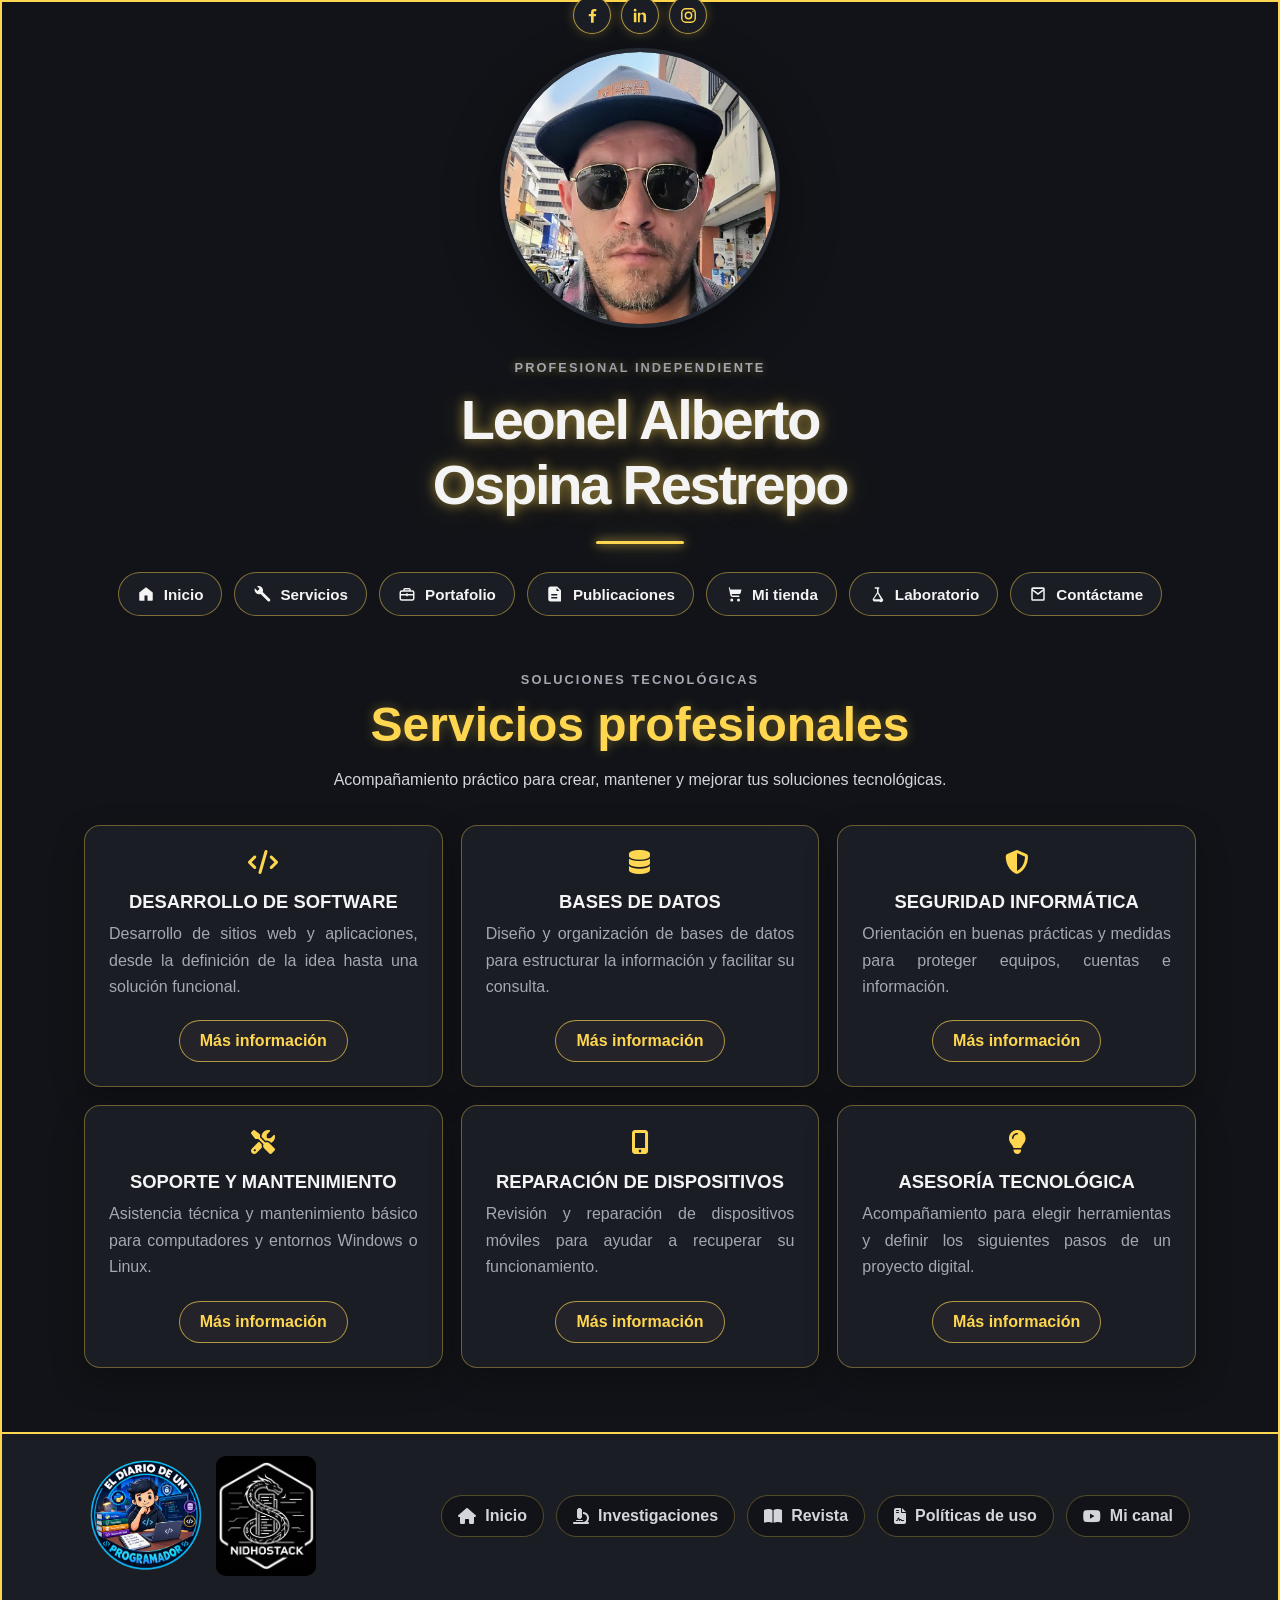
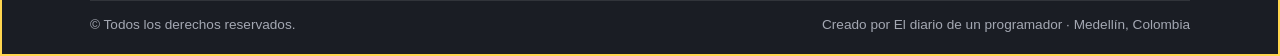
==== modules/servicios.html @ 4ac35c77 "(FEAT) Agregar el módulo de servicos, agregar un anclaje desde la página index.html, y actualizar re" ====
<!DOCTYPE html>
<html lang="es">
<head>
    <meta charset="UTF-8">
    <meta name="viewport" content="width=device-width, initial-scale=1.0">
    <meta name="theme-color" content="#111318">
    <link rel="shortcut icon" href="../img/Leonel_Ospina.jpeg" type="image/x-icon">
    <title>Servicios | Leonel Alberto Ospina Restrepo</title>
    <link rel="stylesheet" href="https://cdnjs.cloudflare.com/ajax/libs/font-awesome/6.7.2/css/all.min.css">
    <link rel="stylesheet" href="../css/style.css">
    <link rel="stylesheet" href="../css/servicios.css">
</head>
<body>
    <main class="services-page" id="inicio">
        <header class="services-page__header">
            <div class="profile__photo-area">
                <div class="profile__photo-frame">
                    <img
                        class="profile__photo"
                        src="../img/Leonel_Ospina.jpeg"
                        alt="Retrato de Leonel Alberto Ospina Restrepo"
                    >
                </div>
                <div class="profile__socials" role="group" aria-label="Redes sociales">
                    <a class="profile__social-icon" href="https://www.facebook.com/leonel.ospina.92" target="_blank" rel="noopener noreferrer" aria-label="Facebook" title="Facebook (se abre en una pestaña nueva)">
                        <svg viewBox="0 0 24 24" aria-hidden="true">
                            <path d="M13.5 21v-8h2.7l.4-3h-3.1V8.1c0-.9.3-1.5 1.6-1.5h1.7V3.9c-.3 0-1.3-.1-2.5-.1-2.5 0-4.2 1.5-4.2 4.3V10H7.3v3h2.8v8z" />
                        </svg>
                    </a>
                    <a class="profile__social-icon" href="https://www.linkedin.com/in/eldiariode-unprogramador-384201338/" target="_blank" rel="noopener noreferrer" aria-label="LinkedIn" title="LinkedIn (se abre en una pestaña nueva)">
                        <svg viewBox="0 0 24 24" aria-hidden="true">
                            <path d="M5.2 3.5a1.8 1.8 0 1 0 0 3.6 1.8 1.8 0 0 0 0-3.6M3.6 8.5h3.2v12H3.6zm5.2 0h3.1v1.6h.1a3.4 3.4 0 0 1 3.1-1.9c3.3 0 3.9 2.2 3.9 5v7.3h-3.2V14c0-1.6 0-3.6-2.2-3.6s-2.5 1.7-2.5 3.5v6.6H8.8z" />
                        </svg>
                    </a>
                    <a class="profile__social-icon" href="https://www.instagram.com/lospinare/" target="_blank" rel="noopener noreferrer" aria-label="Instagram" title="Instagram (se abre en una pestaña nueva)">
                        <svg viewBox="0 0 24 24" aria-hidden="true">
                            <rect x="3.5" y="3.5" width="17" height="17" rx="5" />
                            <circle cx="12" cy="12" r="4" />
                            <circle class="profile__social-dot" cx="17.7" cy="6.8" r="1" />
                        </svg>
                    </a>
                </div>
            </div>
            <p class="profile__eyebrow">Profesional independiente</p>
            <p class="profile__name services-page__name">
                <span>Leonel Alberto</span>
                <span>Ospina Restrepo</span>
            </p>
            <div class="profile__divider" aria-hidden="true"></div>
            <nav class="profile__navigation" aria-label="Navegación principal">
                <a class="profile__nav-link" href="../index.html">
                    <svg class="profile__nav-icon" viewBox="0 0 24 24" aria-hidden="true">
                        <path d="m3 10 9-7 9 7v10a1 1 0 0 1-1 1h-6v-7h-4v7H4a1 1 0 0 1-1-1z" />
                    </svg>
                    <span>Inicio</span>
                </a>
                <a class="profile__nav-link" href="servicios.html" aria-current="page">
                    <svg class="profile__nav-icon" viewBox="0 0 24 24" aria-hidden="true">
                        <path d="M22.7 19 13 9.3a6 6 0 0 0-7.7-7.7l3.5 3.5-2.8 2.8-3.5-3.5A6 6 0 0 0 10.2 12l9.7 9.7a1.98 1.98 0 0 0 2.8-2.7" />
                    </svg>
                    <span>Servicios</span>
                </a>
                <a class="profile__nav-link" href="../index.html#portafolio">
                    <svg class="profile__nav-icon" viewBox="0 0 24 24" aria-hidden="true">
                        <path d="M9 4a2 2 0 0 0-2 2v1H5a3 3 0 0 0-3 3v8a3 3 0 0 0 3 3h14a3 3 0 0 0 3-3v-8a3 3 0 0 0-3-3h-2V6a2 2 0 0 0-2-2zm0 3V6h6v1zm-4 2h14a1 1 0 0 1 1 1v2h-7v-1h-2v1H4v-2a1 1 0 0 1 1-1m-1 5h7v1h2v-1h7v4a1 1 0 0 1-1 1H5a1 1 0 0 1-1-1z" />
                    </svg>
                    <span>Portafolio</span>
                </a>
                <a class="profile__nav-link" href="../index.html#publicaciones">
                    <svg class="profile__nav-icon" viewBox="0 0 24 24" aria-hidden="true">
                        <path d="M6 2h9l5 5v15H6a3 3 0 0 1-3-3V5a3 3 0 0 1 3-3m8 2v4h4zm-7 8v2h8v-2zm0 4v2h8v-2z" />
                    </svg>
                    <span>Publicaciones</span>
                </a>
                <a class="profile__nav-link" href="../index.html#tienda">
                    <svg class="profile__nav-icon" viewBox="0 0 24 24" aria-hidden="true">
                        <path d="M3 3h2l2.2 11.1A3 3 0 0 0 10.1 16H19v-2h-8.9a1 1 0 0 1-1-.8l-.2-1.2H19a2 2 0 0 0 2-1.6L22 6H7L6.6 4A1 1 0 0 0 5.6 3H3m6 15a2 2 0 1 0 0 4 2 2 0 0 0 0-4m9 0a2 2 0 1 0 0 4 2 2 0 0 0 0-4" />
                    </svg>
                    <span>Mi tienda</span>
                </a>
                <a class="profile__nav-link" href="../index.html#laboratorio">
                    <svg class="profile__nav-icon" viewBox="0 0 24 24" aria-hidden="true">
                        <path d="M9 3h6v2h-1v5.1l5.4 8.1A2.5 2.5 0 0 1 15.3 22H8.7a2.5 2.5 0 0 1-2.1-3.8L12 10.1V5h-3zm4 8.2-4.7 7a.5.5 0 0 0 .4.8h7.6a.5.5 0 0 0 .4-.8z" />
                    </svg>
                    <span>Laboratorio</span>
                </a>
                <a class="profile__nav-link" href="../index.html#contactame">
                    <svg class="profile__nav-icon" viewBox="0 0 24 24" aria-hidden="true">
                        <path d="M3 5a2 2 0 0 1 2-2h14a2 2 0 0 1 2 2v14a2 2 0 0 1-2 2H5a2 2 0 0 1-2-2zm2 .2v.3l7 5.2 7-5.2v-.3zm14 2.8-7 5.2L5 8v11h14z" />
                    </svg>
                    <span>Contáctame</span>
                </a>
            </nav>
        </header>

        <section class="services" aria-labelledby="services-title">
            <p class="services__eyebrow">Soluciones tecnológicas</p>
            <h1 class="services__title" id="services-title">Servicios profesionales</h1>
            <p class="services__lead">Acompañamiento práctico para crear, mantener y mejorar tus soluciones tecnológicas.</p>
            <div class="services__grid">
                <article class="services__card">
                    <i class="fa-solid fa-code services__icon" aria-hidden="true"></i>
                    <h2 class="services__card-title">Desarrollo de software</h2>
                    <p class="services__card-description">Desarrollo de sitios web y aplicaciones, desde la definición de la idea hasta una solución funcional.</p>
                    <a class="services__button" href="mailto:eldiariodeunprogramador@gmail.com">Más información</a>
                </article>
                <article class="services__card">
                    <i class="fa-solid fa-database services__icon" aria-hidden="true"></i>
                    <h2 class="services__card-title">Bases de datos</h2>
                    <p class="services__card-description">Diseño y organización de bases de datos para estructurar la información y facilitar su consulta.</p>
                    <a class="services__button" href="mailto:eldiariodeunprogramador@gmail.com">Más información</a>
                </article>
                <article class="services__card">
                    <i class="fa-solid fa-shield-halved services__icon" aria-hidden="true"></i>
                    <h2 class="services__card-title">Seguridad informática</h2>
                    <p class="services__card-description">Orientación en buenas prácticas y medidas para proteger equipos, cuentas e información.</p>
                    <a class="services__button" href="mailto:eldiariodeunprogramador@gmail.com">Más información</a>
                </article>
                <article class="services__card">
                    <i class="fa-solid fa-screwdriver-wrench services__icon" aria-hidden="true"></i>
                    <h2 class="services__card-title">Soporte y mantenimiento</h2>
                    <p class="services__card-description">Asistencia técnica y mantenimiento básico para computadores y entornos Windows o Linux.</p>
                    <a class="services__button" href="mailto:eldiariodeunprogramador@gmail.com">Más información</a>
                </article>
                <article class="services__card">
                    <i class="fa-solid fa-mobile-screen-button services__icon" aria-hidden="true"></i>
                    <h2 class="services__card-title">Reparación de dispositivos</h2>
                    <p class="services__card-description">Revisión y reparación de dispositivos móviles para ayudar a recuperar su funcionamiento.</p>
                    <a class="services__button" href="mailto:eldiariodeunprogramador@gmail.com">Más información</a>
                </article>
                <article class="services__card">
                    <i class="fa-solid fa-lightbulb services__icon" aria-hidden="true"></i>
                    <h2 class="services__card-title">Asesoría tecnológica</h2>
                    <p class="services__card-description">Acompañamiento para elegir herramientas y definir los siguientes pasos de un proyecto digital.</p>
                    <a class="services__button" href="mailto:eldiariodeunprogramador@gmail.com">Más información</a>
                </article>
            </div>
        </section>
    </main>

    <footer class="site-footer">
        <div class="site-footer__inner">
            <div class="site-footer__brands">
                <a class="site-footer__brand" href="../index.html#inicio" aria-label="El diario de un programador, inicio">
                    <img class="site-footer__logo" src="../img/Logo.fw.png" alt="Logo de El diario de un programador">
                </a>
                <img class="site-footer__partner-logo" src="../img/nidhostack.fw.png" alt="Logo de Nidhostack">
            </div>
            <nav class="site-footer__navigation" aria-label="Navegación del pie de página">
                <a href="../index.html#inicio">
                    <i class="fa-solid fa-house" aria-hidden="true"></i>
                    <span>Inicio</span>
                </a>
                <a href="../investigación">
                    <i class="fa-solid fa-microscope" aria-hidden="true"></i>
                    <span>Investigaciones</span>
                </a>
                <a href="../revista">
                    <i class="fa-solid fa-book-open" aria-hidden="true"></i>
                    <span>Revista</span>
                </a>
                <a href="../politicas-de-uso">
                    <i class="fa-solid fa-file-contract" aria-hidden="true"></i>
                    <span>Políticas de uso</span>
                </a>
                <a href="https://www.youtube.com/@el-diariodeunprogramador" target="_blank" rel="noopener noreferrer">
                    <i class="fa-brands fa-youtube" aria-hidden="true"></i>
                    <span>Mi canal</span>
                </a>
            </nav>
        </div>
        <div class="site-footer__bottom">
            <p>&copy; Todos los derechos reservados.</p>
            <p>Creado por El diario de un programador · Medellín, Colombia</p>
        </div>
    </footer>
</body>
</html>
---- css/style.css ----
* {
    box-sizing: border-box;
}

body {
    min-width: 320px;
    min-height: 100vh;
    margin: 0;
    background: #111318;
    box-shadow: inset 0 0 0 2px #ffd64f;
    color: #f4f4f5;
    font-family: Arial, Helvetica, sans-serif;
}

.profile {
    display: grid;
    min-height: 100vh;
    padding: 48px 24px;
    place-items: center;
}

.profile__intro {
    width: min(100%, 760px);
    text-align: center;
}

.profile__photo-area {
    position: relative;
    width: clamp(180px, 42vw, 280px);
    margin: 0 auto 32px;
}

.profile__photo-frame {
    aspect-ratio: 1;
    overflow: hidden;
    border: 4px solid #252932;
    border-radius: 50%;
    background: #252932;
    box-shadow: 0 18px 55px rgb(0 0 0 / 35%);
}

.profile__photo {
    display: block;
    width: 100%;
    height: 100%;
    border-radius: inherit;
    object-fit: cover;
    object-position: center;
}

.profile__socials {
    position: absolute;
    top: -52px;
    right: 50%;
    display: flex;
    gap: 10px;
    transform: translateX(50%);
}

.profile__social-icon {
    display: grid;
    width: 38px;
    height: 38px;
    place-items: center;
    border: 1px solid rgb(255 214 79 / 65%);
    border-radius: 50%;
    background: #1a1d24;
    box-shadow: 0 0 12px rgb(255 214 79 / 25%);
    color: #ffd64f;
    text-decoration: none;
    transition: background-color 160ms ease, box-shadow 160ms ease, border-color 160ms ease;
}

.profile__social-icon:hover,
.profile__social-icon:focus-visible {
    border-color: #ffd64f;
    background: #24232a;
    box-shadow: 0 0 16px rgb(255 214 79 / 55%);
}

.profile__social-icon:focus-visible {
    outline: 2px solid #ffd64f;
    outline-offset: 3px;
}

.profile__social-icon svg {
    width: 19px;
    height: 19px;
    fill: currentColor;
}

.profile__social-icon[aria-label="Instagram"] svg {
    fill: none;
    stroke: currentColor;
    stroke-width: 1.8;
}

.profile__social-dot {
    fill: currentColor;
    stroke: none;
}

.profile__eyebrow {
    margin: 0 0 12px;
    color: #a4a8b3;
    font-size: 0.8rem;
    font-weight: 700;
    letter-spacing: 0.16em;
    text-shadow: 0 0 10px rgb(255 214 79 / 45%);
    text-transform: uppercase;
}

.profile__name {
    margin: 0;
    font-size: clamp(2rem, 7vw, 3.5rem);
    letter-spacing: -0.04em;
    text-shadow: 0 0 12px rgb(255 214 79 / 55%), 0 0 30px rgb(255 214 79 / 25%);
}

.profile__name span {
    display: block;
}

.profile__divider {
    width: 88px;
    height: 3px;
    margin: 24px auto 28px;
    border-radius: 999px;
    background: #ffd64f;
    box-shadow: 0 0 10px rgb(255 214 79 / 85%), 0 0 24px rgb(255 214 79 / 45%);
}

.profile__navigation {
    display: flex;
    flex-wrap: wrap;
    gap: 12px;
    justify-content: center;
}

.profile__nav-link {
    display: inline-flex;
    min-height: 44px;
    align-items: center;
    gap: 9px;
    padding: 0 18px;
    border: 1px solid rgb(255 214 79 / 45%);
    border-radius: 999px;
    background: #1a1d24;
    color: #f4f4f5;
    font-size: 0.95rem;
    font-weight: 700;
    text-decoration: none;
    transition: background-color 160ms ease, box-shadow 160ms ease, border-color 160ms ease;
}

.profile__nav-link:hover,
.profile__nav-link:focus-visible {
    border-color: #ffd64f;
    background: #24232a;
    box-shadow: 0 0 14px rgb(255 214 79 / 35%);
}

.profile__nav-link:focus-visible {
    outline: 2px solid #ffd64f;
    outline-offset: 4px;
}

.profile__nav-icon {
    width: 18px;
    height: 18px;
    fill: currentColor;
}

.profile__summary {
    max-width: 680px;
    margin: 32px auto 0;
    padding: 24px;
    border: 1px solid rgb(255 214 79 / 35%);
    border-radius: 16px;
    background: #1a1d24;
    box-shadow: 0 12px 32px rgb(0 0 0 / 25%);
    text-align: center;
}

.profile__summary-title {
    margin: 0 0 12px;
    color: #ffd64f;
    font-size: 1.25rem;
    text-shadow: 0 0 12px rgb(255 214 79 / 30%);
}

.profile__summary p {
    margin: 0;
    color: #d3d5db;
    line-height: 1.7;
    text-align: justify;
}

.profile__skills {
    margin-top: 28px;
}

.profile__skills-title {
    margin: 0 0 14px;
    color: #ffd64f;
    font-size: 1.1rem;
    text-shadow: 0 0 12px rgb(255 214 79 / 30%);
}

.profile__skills-list {
    display: flex;
    flex-wrap: wrap;
    gap: 10px;
    justify-content: center;
    margin: 0;
    padding: 0;
    list-style: none;
}

.profile__skill {
    display: inline-flex;
    align-items: center;
    gap: 8px;
    padding: 8px 16px;
    border: 1px solid currentColor;
    border-radius: 999px;
    font-size: 0.95rem;
    font-weight: 700;
}

.profile__skill--git {
    background: rgb(240 80 51 / 12%);
    color: #ff806b;
}

.profile__skill--html {
    background: rgb(228 77 38 / 12%);
    color: #ff9a76;
}

.profile__skill--javascript {
    background: rgb(247 223 30 / 12%);
    color: #f7df1e;
}

.profile__skill--php {
    background: rgb(119 123 180 / 15%);
    color: #aeb2f0;
}

.profile__skill--python {
    background: rgb(55 118 171 / 15%);
    color: #80b9e8;
}

.profile__skill--electronics {
    background: rgb(69 195 160 / 12%);
    color: #68d9b8;
}

.profile__skill--artificial-intelligence {
    background: rgb(177 128 255 / 12%);
    color: #c5a3ff;
}

.profile__skill--internet {
    background: rgb(68 190 220 / 12%);
    color: #70d4ec;
}

.profile__skill--linux-server {
    background: rgb(238 181 105 / 12%);
    color: #f0c27e;
}

.profile__skill--windows {
    background: rgb(0 164 239 / 12%);
    color: #67c8f2;
}

.profile__credentials {
    display: grid;
    grid-template-columns: repeat(2, minmax(0, 1fr));
    gap: 16px;
    margin: 32px auto 0;
    text-align: left;
}

.profile__credential-card {
    min-width: 0;
    padding: 22px;
    border: 1px solid rgb(255 214 79 / 35%);
    border-radius: 16px;
    background: #1a1d24;
    box-shadow: 0 12px 32px rgb(0 0 0 / 25%);
}

.profile__credential-title {
    margin: 0 0 14px;
    color: #ffd64f;
    font-size: 1.1rem;
    text-shadow: 0 0 12px rgb(255 214 79 / 30%);
    text-align: center;
}

.profile__certifications-list {
    display: grid;
    gap: 14px;
    margin: 0;
    padding: 0;
    list-style: none;
}

.profile__credly-link {
    display: inline-flex;
    align-items: center;
    gap: 8px;
    margin-top: 18px;
    color: #70d4ec;
    font-weight: 700;
    text-decoration: underline;
    text-underline-offset: 3px;
}

.profile__credly-link:focus-visible {
    outline: 2px solid #70d4ec;
    outline-offset: 4px;
}

.profile__certification {
    display: flex;
    align-items: center;
    gap: 16px;
}

.profile__education-list {
    display: grid;
    gap: 14px;
    margin: 0;
    padding: 0;
    list-style: none;
}

.profile__education-item {
    display: flex;
    align-items: center;
    gap: 16px;
}

.profile__certification > i,
.profile__education-item > i {
    color: #ffd64f;
    font-size: 1.5rem;
    flex: 0 0 24px;
}

.profile__certification-name {
    margin: 0 0 4px;
    color: #f4f4f5;
    font-size: 1rem;
}

.profile__certification-details {
    margin: 0;
    color: #a4a8b3;
    font-size: 0.9rem;
    line-height: 1.5;
}

.site-footer {
    background: #1a1d24;
    box-shadow: inset 0 0 0 2px #ffd64f;
    padding: 24px;
}

.site-footer__inner {
    display: flex;
    width: min(100%, 1100px);
    align-items: center;
    justify-content: space-between;
    gap: 24px;
    margin: 0 auto;
}

.site-footer__brands {
    display: flex;
    align-items: center;
    gap: 14px;
    flex: 0 0 auto;
}

.site-footer__brand {
    display: block;
    width: 112px;
}

.site-footer__logo {
    display: block;
    width: 100%;
    height: auto;
    border-radius: 50%;
}

.site-footer__partner-logo {
    display: block;
    width: 100px;
    height: 120px;
    border-radius: 10px;
    background: #000;
    object-fit: contain;
}

.site-footer__navigation {
    display: flex;
    flex-wrap: wrap;
    gap: 12px;
    justify-content: flex-end;
}

.site-footer__navigation a {
    display: inline-flex;
    min-height: 42px;
    align-items: center;
    gap: 9px;
    padding: 0 16px;
    border: 1px solid rgb(255 214 79 / 28%);
    border-radius: 999px;
    background: #111318;
    color: #d3d5db;
    font-weight: 700;
    text-decoration: none;
    transition: background-color 160ms ease, border-color 160ms ease, box-shadow 160ms ease, color 160ms ease, transform 160ms ease;
}

.site-footer__navigation a:hover,
.site-footer__navigation a:focus-visible {
    color: #ffd64f;
    border-color: #ffd64f;
    background: #24232a;
    box-shadow: 0 0 14px rgb(255 214 79 / 25%);
    transform: translateY(-2px);
}

.site-footer__navigation a:focus-visible,
.site-footer__brand:focus-visible {
    outline: 2px solid #ffd64f;
    outline-offset: 4px;
}

.site-footer__bottom {
    display: flex;
    width: min(100%, 1100px);
    flex-wrap: wrap;
    justify-content: space-between;
    gap: 8px 24px;
    margin: 24px auto 0;
    padding-top: 16px;
    border-top: 1px solid rgb(255 255 255 / 10%);
    color: #a4a8b3;
    font-size: 0.85rem;
}

.site-footer__bottom p {
    margin: 0;
}

@media (max-width: 600px) {
    .profile__credentials {
        grid-template-columns: 1fr;
    }

    .site-footer__inner {
        flex-direction: column;
    }

    .site-footer__navigation {
        justify-content: center;
    }

    .site-footer__bottom {
        flex-direction: column;
        align-items: center;
        text-align: center;
    }
}

@media (prefers-reduced-motion: reduce) {
    .profile__nav-link,
    .profile__social-icon,
    .site-footer__navigation a {
        transition: none;
    }

    .site-footer__navigation a:hover,
    .site-footer__navigation a:focus-visible {
        transform: none;
    }
}
---- css/servicios.css ----
.services-page {
    width: min(100%, 1160px);
    margin: 0 auto;
    padding: 48px 24px 64px;
}

.services-page__header {
    text-align: center;
}

.services-page__name {
    display: block;
    font-weight: 700;
}

.services {
    margin-top: 56px;
    text-align: center;
}

.services__eyebrow {
    margin: 0 0 10px;
    color: #a4a8b3;
    font-size: 0.8rem;
    font-weight: 700;
    letter-spacing: 0.16em;
    text-transform: uppercase;
}

.services__title {
    margin: 0;
    color: #ffd64f;
    font-size: clamp(2rem, 6vw, 3rem);
    text-shadow: 0 0 12px rgb(255 214 79 / 35%);
}

.services__lead {
    max-width: 620px;
    margin: 14px auto 0;
    color: #d3d5db;
    line-height: 1.7;
}

.services__grid {
    display: grid;
    grid-template-columns: repeat(3, minmax(0, 1fr));
    gap: 18px;
    margin-top: 32px;
    text-align: left;
}

.services__card {
    min-width: 0;
    padding: 24px;
    border: 1px solid rgb(255 214 79 / 35%);
    border-radius: 16px;
    background: #1a1d24;
    box-shadow: 0 12px 32px rgb(0 0 0 / 25%);
    text-align: center;
    transition: border-color 160ms ease, transform 160ms ease;
}

.services__card:hover {
    transform: translateY(-3px);
    border-color: #ffd64f;
}

.services__icon {
    color: #ffd64f;
    font-size: 1.5rem;
}

.services__card-title {
    margin: 16px 0 8px;
    color: #f4f4f5;
    font-size: 1.15rem;
    text-transform: uppercase;
}

.services__card-description {
    margin: 0;
    color: #a4a8b3;
    line-height: 1.65;
    text-align: justify;
}

.services__button {
    display: inline-flex;
    min-height: 42px;
    align-items: center;
    justify-content: center;
    margin-top: 20px;
    padding: 0 20px;
    border: 1px solid rgb(255 214 79 / 65%);
    border-radius: 999px;
    background: #24232a;
    color: #ffd64f;
    font-weight: 700;
    text-decoration: none;
    transition: background-color 160ms ease, box-shadow 160ms ease, border-color 160ms ease;
}

.services__button:hover,
.services__button:focus-visible {
    border-color: #ffd64f;
    background: #302d22;
    box-shadow: 0 0 14px rgb(255 214 79 / 35%);
}

.services__button:focus-visible {
    outline: 2px solid #ffd64f;
    outline-offset: 3px;
}

@media (max-width: 900px) {
    .services__grid {
        grid-template-columns: repeat(2, minmax(0, 1fr));
    }
}

@media (max-width: 600px) {
    .services-page {
        padding: 40px 18px;
    }

    .services {
        margin-top: 40px;
    }

    .services__grid {
        grid-template-columns: 1fr;
    }
}

@media (prefers-reduced-motion: reduce) {
    .services__card,
    .services__button {
        transition: none;
    }

    .services__card:hover {
        transform: none;
    }
}
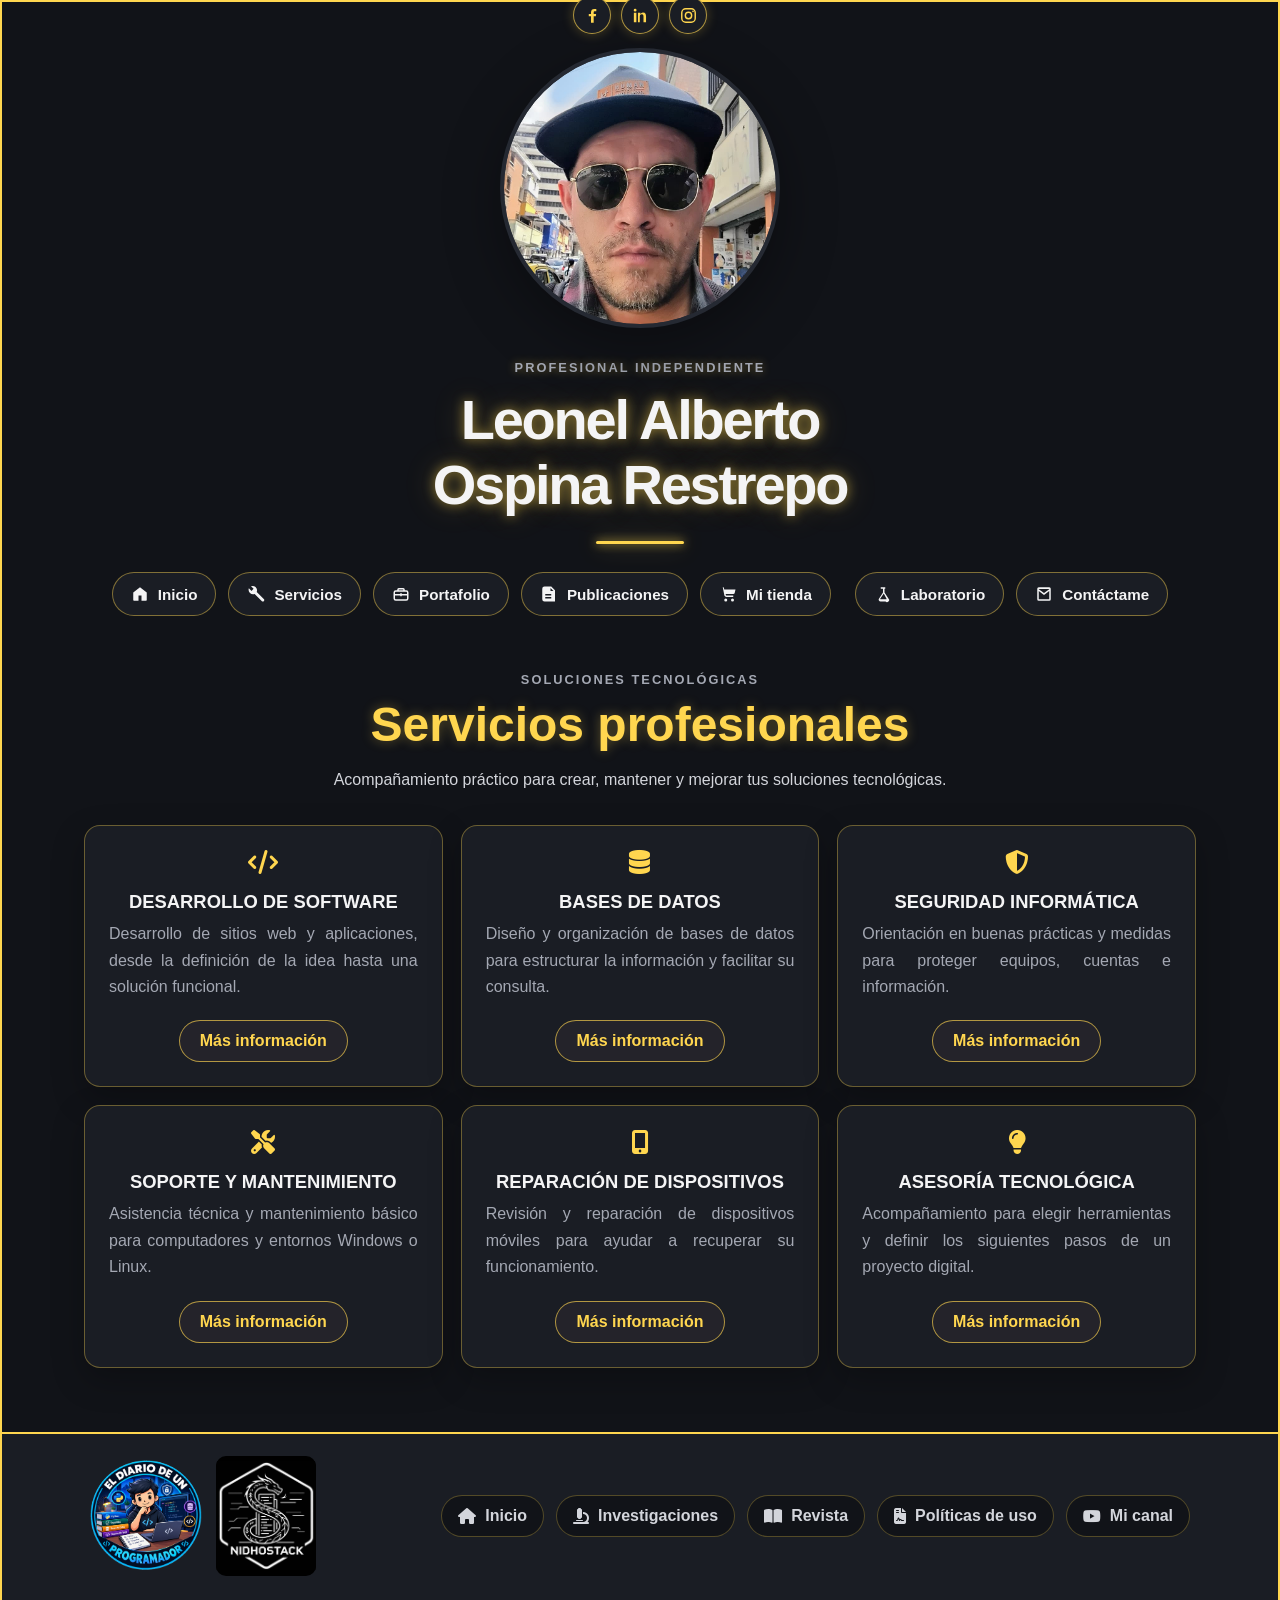
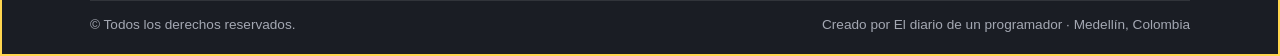
==== commit a2aee4c6: "(FIX) SE CORRIGEN LOS ERRORES DEL ANCLAJE A LAS DIFERENTES PÁGINAS WEB" ====
--- a/modules/servicios.html
+++ b/modules/servicios.html
@@ -77,7 +77,7 @@
                         <path d="M3 3h2l2.2 11.1A3 3 0 0 0 10.1 16H19v-2h-8.9a1 1 0 0 1-1-.8l-.2-1.2H19a2 2 0 0 0 2-1.6L22 6H7L6.6 4A1 1 0 0 0 5.6 3H3m6 15a2 2 0 1 0 0 4 2 2 0 0 0 0-4m9 0a2 2 0 1 0 0 4 2 2 0 0 0 0-4" />
                     </svg>
                     <span>Mi tienda</span>
-                </a>
+                </a><br>
                 <a class="profile__nav-link" href="../index.html#laboratorio">
                     <svg class="profile__nav-icon" viewBox="0 0 24 24" aria-hidden="true">
                         <path d="M9 3h6v2h-1v5.1l5.4 8.1A2.5 2.5 0 0 1 15.3 22H8.7a2.5 2.5 0 0 1-2.1-3.8L12 10.1V5h-3zm4 8.2-4.7 7a.5.5 0 0 0 .4.8h7.6a.5.5 0 0 0 .4-.8z" />
@@ -102,25 +102,25 @@
                     <i class="fa-solid fa-code services__icon" aria-hidden="true"></i>
                     <h2 class="services__card-title">Desarrollo de software</h2>
                     <p class="services__card-description">Desarrollo de sitios web y aplicaciones, desde la definición de la idea hasta una solución funcional.</p>
-                    <a class="services__button" href="mailto:eldiariodeunprogramador@gmail.com">Más información</a>
+                    <a class="services__button" href="#">Más información</a>
                 </article>
                 <article class="services__card">
                     <i class="fa-solid fa-database services__icon" aria-hidden="true"></i>
                     <h2 class="services__card-title">Bases de datos</h2>
                     <p class="services__card-description">Diseño y organización de bases de datos para estructurar la información y facilitar su consulta.</p>
-                    <a class="services__button" href="mailto:eldiariodeunprogramador@gmail.com">Más información</a>
+                    <a class="services__button" href="#">Más información</a>
                 </article>
                 <article class="services__card">
                     <i class="fa-solid fa-shield-halved services__icon" aria-hidden="true"></i>
                     <h2 class="services__card-title">Seguridad informática</h2>
                     <p class="services__card-description">Orientación en buenas prácticas y medidas para proteger equipos, cuentas e información.</p>
-                    <a class="services__button" href="mailto:eldiariodeunprogramador@gmail.com">Más información</a>
+                    <a class="services__button" href="#">Más información</a>
                 </article>
                 <article class="services__card">
                     <i class="fa-solid fa-screwdriver-wrench services__icon" aria-hidden="true"></i>
                     <h2 class="services__card-title">Soporte y mantenimiento</h2>
                     <p class="services__card-description">Asistencia técnica y mantenimiento básico para computadores y entornos Windows o Linux.</p>
-                    <a class="services__button" href="mailto:eldiariodeunprogramador@gmail.com">Más información</a>
+                    <a class="services__button" href="#">Más información</a>
                 </article>
                 <article class="services__card">
                     <i class="fa-solid fa-mobile-screen-button services__icon" aria-hidden="true"></i>
@@ -147,7 +147,7 @@
                 <img class="site-footer__partner-logo" src="../img/nidhostack.fw.png" alt="Logo de Nidhostack">
             </div>
             <nav class="site-footer__navigation" aria-label="Navegación del pie de página">
-                <a href="../index.html#inicio">
+                <a href="../index.html">
                     <i class="fa-solid fa-house" aria-hidden="true"></i>
                     <span>Inicio</span>
                 </a>
--- a/css/style.css
+++ b/css/style.css
@@ -243,6 +243,16 @@
     color: #f7df1e;
 }
 
+.profile__skill--excel {
+    background: rgb(33 115 70 / 15%);
+    color: #62c98a;
+}
+
+.profile__skill--power-bi {
+    background: rgb(242 200 17 / 12%);
+    color: #f2c811;
+}
+
 .profile__skill--php {
     background: rgb(119 123 180 / 15%);
     color: #aeb2f0;
